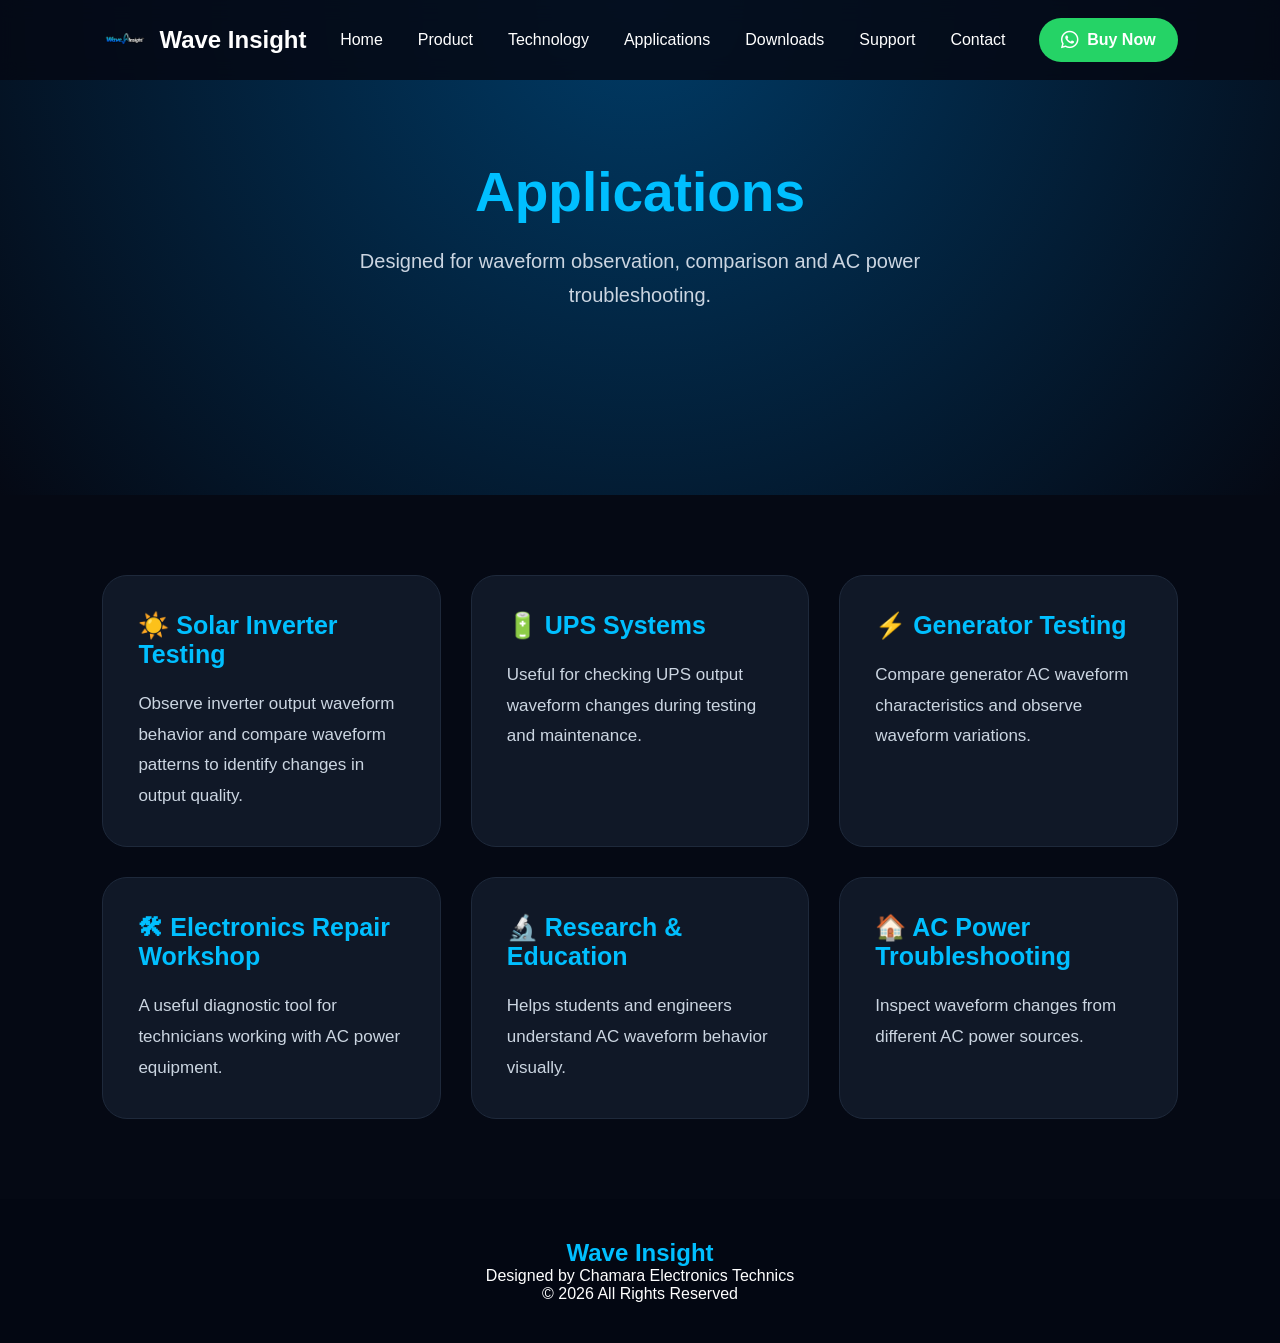
==== applications.html @ 0318fe00 "Add files via upload Add Wave Insight website files" ====
<!DOCTYPE html>
<html lang="en">

<head>

<meta charset="UTF-8">
<meta name="viewport" content="width=device-width, initial-scale=1.0">

<title>Wave Insight - Applications</title>

<link rel="stylesheet" href="style.css">

<link rel="stylesheet"
href="https://cdnjs.cloudflare.com/ajax/libs/font-awesome/6.7.2/css/all.min.css">

</head>


<body>


<header>

<div class="logo">

<img src="images/logo.png">

<span>Wave Insight</span>

</div>

<div class="menu-toggle" id="menuToggle">
    <i class="fa-solid fa-bars"></i>
</div>

<div class="menu-overlay" id="menuOverlay"></div>

<nav id="mobileMenu">

<div class="close-menu" id="closeMenu">
    <i class="fa-solid fa-xmark"></i>
</div>

<a href="index.html">Home</a>

<a href="product.html">Product</a>

<a href="technology.html">Technology</a>

<a href="applications.html">Applications</a>

<a href="downloads.html">Downloads</a>

<a href="support.html">Support</a>

<a href="contact.html">Contact</a>

</nav>


<a href="https://wa.me/94776521833?text=Hello,%20I%20would%20like%20to%20purchase%20the%20Wave%20Insight%20AC%20Waveform%20Analyzer."
class="buy-btn"
target="_blank">

<i class="fa-brands fa-whatsapp"></i>
<span>Buy Now</span>

</a>


</header>





<section class="app-hero">


<h1>
Applications
</h1>


<p>
Designed for waveform observation,
comparison and AC power troubleshooting.
</p>


</section>





<section class="applications">



<div class="app-card">


<h2>
☀️ Solar Inverter Testing
</h2>


<p>

Observe inverter output waveform behavior
and compare waveform patterns to identify
changes in output quality.

</p>


</div>





<div class="app-card">


<h2>
🔋 UPS Systems
</h2>


<p>

Useful for checking UPS output waveform
changes during testing and maintenance.

</p>


</div>





<div class="app-card">


<h2>
⚡ Generator Testing
</h2>


<p>

Compare generator AC waveform characteristics
and observe waveform variations.

</p>


</div>





<div class="app-card">


<h2>
🛠 Electronics Repair Workshop
</h2>


<p>

A useful diagnostic tool for technicians
working with AC power equipment.

</p>


</div>




<div class="app-card">


<h2>
🔬 Research & Education
</h2>


<p>

Helps students and engineers understand
AC waveform behavior visually.

</p>


</div>




<div class="app-card">


<h2>
🏠 AC Power Troubleshooting
</h2>


<p>

Inspect waveform changes from different
AC power sources.

</p>


</div>



</section>





<footer>


<h2>
Wave Insight
</h2>


<p>
Designed by Chamara Electronics Technics
</p>


<p>
© 2026 All Rights Reserved
</p>


</footer>

<script src="script.js"></script>

</body>

</html>
---- style.css ----
*{
    margin:0;
    padding:0;
    box-sizing:border-box;
    font-family:Arial, Helvetica, sans-serif;
}


body{

    background:#050914;
    color:white;
    overflow-x:hidden;

}


/* HEADER */

header{

    height:80px;
    width:100%;

    display:flex;
    align-items:center;
    justify-content:space-between;

    padding:0 8%;

    background:rgba(5,9,20,0.85);
    backdrop-filter:blur(10px);

    position:fixed;
    top:0;
    z-index:1000;

}


.logo{

    display:flex;
    align-items:center;
    gap:12px;

    font-size:24px;
    font-weight:bold;

}


.logo img{

    width:45px;
    height:45px;
    object-fit:contain;

}



@media(max-width:900px){



    .hero{
        flex-direction:column;
        text-align:center;
    }

    .hero-text{
        width:100%;
    }

    .hero-text h1{
        font-size:42px;
    }

    .product{
        width:80%;
        margin-top:40px;
    }

    .cards{
        grid-template-columns:1fr;
    }

}

nav{

    display:flex;

    align-items:center;

    gap:35px;

}

nav a{

    color:white;
    text-decoration:none;
    font-size:16px;

    transition:.3s;

}


nav a:hover{

    color:#00bfff;

}



button{

    background:#009cff;

    color:white;

    border:none;

    padding:12px 28px;

    border-radius:30px;

    font-size:16px;

    cursor:pointer;

    transition:.3s;

}


button:hover{

    transform:scale(1.05);

    box-shadow:0 0 20px #009cff;

}



/* HERO */

.hero{

    min-height:100vh;

    display:flex;

    align-items:center;

    justify-content:space-between;

    padding:120px 8% 50px;

    position:relative;

    overflow:hidden;

}



.hero-text{

    width:50%;

    z-index:2;

}



.hero-text h1{

    font-size:60px;

    line-height:1.1;

}



.hero-text h2{

    margin-top:20px;

    color:#00bfff;

    font-size:30px;

}


.hero-text p{

    margin-top:25px;

    font-size:18px;

    line-height:1.7;

    color:#cbd5e1;

    max-width:550px;

}



.buttons{

    margin-top:35px;

    display:flex;

    gap:20px;

}


.outline{

    background:transparent;

    border:1px solid #009cff;

}



/* PRODUCT IMAGE */

.product{

    width:40%;

    z-index:2;

}



.product img{

    width:100%;

    filter:drop-shadow(0 0 40px #009cff);

}



/* WAVE BACKGROUND */


.wave{

    position:absolute;

    bottom:50px;

    left:-10%;

    width:120%;

    height:200px;

    border-top:3px solid #00bfff;

    border-radius:50%;

    opacity:.6;

    animation:moveWave 4s infinite linear;

}



@keyframes moveWave{

    0%{

        transform:translateX(0);

    }

    100%{

        transform:translateX(-200px);

    }

}




/* FEATURES */


.features{

    padding:80px 8%;

    text-align:center;

}


.features h1{

    font-size:45px;

    margin-bottom:50px;

}



.cards{

    display:grid;

    grid-template-columns:repeat(3,1fr);

    gap:30px;

}



.card{

    background:#101827;

    padding:35px;

    border-radius:20px;

    transition:.3s;

    border:1px solid #1e293b;

}



.card:hover{

    transform:translateY(-10px);

    border-color:#00bfff;

    box-shadow:0 0 25px #004cff55;

}



.card h3{

    color:#00bfff;

    margin-bottom:15px;

}


.card p{

    color:#cbd5e1;

}



/* ABOUT */


.about{

    padding:80px 10%;

    text-align:center;

    background:#080f1f;

}


.about h1{

    color:#00bfff;

}



.about h2{

    font-size:35px;

    margin:15px;

}



.about p{

    max-width:700px;

    margin:auto;

    color:#cbd5e1;

    line-height:1.8;

}




/* FOOTER */


footer{

    text-align:center;

    padding:40px;

    background:#030712;

}



footer h2{

    color:#00bfff;

}



/* MOBILE */


@media(max-width:900px){


header{

    padding:0 5%;

}


nav{

    display:none;

}



.hero{

    flex-direction:column;

    text-align:center;

}


.hero-text{

    width:100%;

}


.hero-text h1{

    font-size:42px;

}


.product{

    width:80%;

    margin-top:40px;

}



.cards{

    grid-template-columns:1fr;

}



}
.scope{

    position:absolute;

    bottom:40px;

    left:0;

    width:100%;

    height:200px;

    opacity:0.35;

}



.scope svg{

    width:100%;

    height:100%;

}



#signal{

    fill:none;

    stroke:#00bfff;

    stroke-width:4;

    stroke-linecap:round;

    filter:
    drop-shadow(0 0 10px #00bfff);


    stroke-dasharray:1000;

    stroke-dashoffset:1000;

    animation:
    drawWave 3s linear infinite;

}



@keyframes drawWave{


0%{

stroke-dashoffset:1000;

}


100%{

stroke-dashoffset:0;

}


}
.product-page{

    min-height:100vh;

    display:flex;

    align-items:center;

    justify-content:center;

    gap:60px;

    padding:140px 8% 80px;

}


.product-image{

    width:40%;

    text-align:center;

}


.product-image img{

    width:100%;

    max-width:450px;

    height:auto;

    object-fit:contain;

    filter:drop-shadow(0 0 35px #009cff);

}



.product-info{

    width:50%;

}


.product-info h1{

    font-size:50px;

    color:#00bfff;

}


.product-info h2{

    font-size:30px;

    margin:15px 0;

}


.product-info p{

    color:#cbd5e1;

    line-height:1.8;

    font-size:18px;

}



.product-features{

    margin-top:30px;

}



.product-features div{

    margin:15px 0;

    background:#101827;

    padding:15px 20px;

    border-radius:10px;

}



.included{

    padding:80px 8%;

    text-align:center;

}




@media(max-width:900px){


.product-page{

    flex-direction:column;

}


.product-image,
.product-info{

    width:100%;

}


.product-image img{

    max-width:300px;

}


}
/* TECHNOLOGY PAGE */


.tech-hero{

    min-height:60vh;

    padding:160px 8% 80px;

    text-align:center;

    background:
    radial-gradient(circle at top,#003b66,#050914);

}



.tech-hero h1{

    font-size:55px;

    color:#00bfff;

    margin-bottom:20px;

}



.tech-hero p{

    font-size:20px;

    color:#cbd5e1;

    max-width:700px;

    margin:auto;

    line-height:1.7;

}




.tech-content{

    padding:80px 8%;

    display:grid;

    grid-template-columns:repeat(2,1fr);

    gap:35px;

}




.tech-card{

    background:#101827;

    border:1px solid #1e293b;

    padding:40px;

    border-radius:25px;

    transition:.4s;

}



.tech-card:hover{

    transform:translateY(-10px);

    border-color:#00bfff;

    box-shadow:
    0 0 30px rgba(0,191,255,0.3);

}



.tech-card h2{

    color:#00bfff;

    margin-bottom:20px;

    font-size:28px;

}



.tech-card p{

    color:#cbd5e1;

    line-height:1.8;

    font-size:17px;

}




.tech-display{

    padding:80px 8%;

    text-align:center;

    background:#080f1f;

}



.tech-display h1{

    font-size:40px;

    margin-bottom:50px;

}



.tech-grid{

    display:grid;

    grid-template-columns:repeat(4,1fr);

    gap:25px;

}



.tech-grid div{

    background:#101827;

    padding:30px;

    border-radius:20px;

    border:1px solid #1e293b;

}



.tech-grid h3{

    color:#00bfff;

    margin-bottom:15px;

}



.tech-grid p{

    color:#cbd5e1;

}




@media(max-width:900px){


.tech-content{

    grid-template-columns:1fr;

}



.tech-grid{

    grid-template-columns:1fr;

}



.tech-hero h1{

    font-size:40px;

}


}
/* APPLICATIONS PAGE */


.app-hero{

    min-height:55vh;

    padding:160px 8% 80px;

    text-align:center;

    background:
    radial-gradient(circle at top,#003b66,#050914);

}



.app-hero h1{

    font-size:55px;

    color:#00bfff;

    margin-bottom:20px;

}



.app-hero p{

    color:#cbd5e1;

    font-size:20px;

    max-width:700px;

    margin:auto;

    line-height:1.7;

}




.applications{

    padding:80px 8%;

    display:grid;

    grid-template-columns:repeat(3,1fr);

    gap:30px;

}




.app-card{

    background:#101827;

    padding:35px;

    border-radius:25px;

    border:1px solid #1e293b;

    transition:.4s;

}




.app-card:hover{

    transform:translateY(-10px);

    border-color:#00bfff;

    box-shadow:
    0 0 30px rgba(0,191,255,0.3);

}




.app-card h2{

    color:#00bfff;

    font-size:25px;

    margin-bottom:20px;

}




.app-card p{

    color:#cbd5e1;

    line-height:1.8;

    font-size:17px;

}





@media(max-width:900px){


.applications{

    grid-template-columns:1fr;

}


.app-hero h1{

    font-size:40px;

}


}
/* DOWNLOADS PAGE */


.download-hero{

    min-height:55vh;

    padding:160px 8% 80px;

    text-align:center;

    background:
    radial-gradient(circle at top,#003b66,#050914);

}



.download-hero h1{

    font-size:50px;

    color:#00bfff;

    margin-bottom:20px;

}



.download-hero p{

    color:#cbd5e1;

    font-size:20px;

    max-width:700px;

    margin:auto;

    line-height:1.7;

}





.downloads{

    padding:80px 8%;

    display:grid;

    grid-template-columns:repeat(3,1fr);

    gap:35px;

}





.download-card{

    background:#101827;

    padding:40px;

    border-radius:25px;

    border:1px solid #1e293b;

    text-align:center;

    transition:.4s;

}





.download-card:hover{

    transform:translateY(-10px);

    border-color:#00bfff;

    box-shadow:
    0 0 30px rgba(0,191,255,0.3);

}





.download-card h2{

    color:#00bfff;

    margin-bottom:20px;

    font-size:28px;

}




.download-card p{

    color:#cbd5e1;

    line-height:1.8;

    margin-bottom:30px;

}





.download-btn{

    display:inline-block;

    background:#009cff;

    color:white;

    padding:12px 30px;

    border-radius:30px;

    text-decoration:none;

    transition:.3s;

}





.download-btn:hover{

    box-shadow:0 0 20px #009cff;

    transform:scale(1.05);

}





@media(max-width:900px){


.downloads{

    grid-template-columns:1fr;

}


.download-hero h1{

    font-size:38px;

}


}
/* SUPPORT PAGE */


.support-hero{

    min-height:55vh;

    padding:160px 8% 80px;

    text-align:center;

    background:
    radial-gradient(circle at top,#003b66,#050914);

}



.support-hero h1{

    font-size:55px;

    color:#00bfff;

    margin-bottom:20px;

}



.support-hero p{

    color:#cbd5e1;

    font-size:20px;

    max-width:700px;

    margin:auto;

    line-height:1.7;

}




.faq{

    padding:80px 8%;

    display:grid;

    grid-template-columns:repeat(2,1fr);

    gap:30px;

}





.faq-card{

    background:#101827;

    padding:35px;

    border-radius:25px;

    border:1px solid #1e293b;

    transition:.4s;

}





.faq-card:hover{

    transform:translateY(-8px);

    border-color:#00bfff;

    box-shadow:
    0 0 25px rgba(0,191,255,0.3);

}





.faq-card h2{

    color:#00bfff;

    font-size:25px;

    margin-bottom:20px;

}





.faq-card p{

    color:#cbd5e1;

    line-height:1.8;

    font-size:17px;

}





@media(max-width:900px){


.faq{

    grid-template-columns:1fr;

}



.support-hero h1{

    font-size:40px;

}


}
/* CONTACT PAGE */


.contact-hero{

    min-height:55vh;

    padding:160px 8% 80px;

    text-align:center;

    background:
    radial-gradient(circle at top,#003b66,#050914);

}



.contact-hero h1{

    font-size:55px;

    color:#00bfff;

    margin-bottom:20px;

}



.contact-hero p{

    color:#cbd5e1;

    font-size:20px;

    max-width:700px;

    margin:auto;

    line-height:1.7;

}





.contact-section{

    padding:80px 8%;

    display:grid;

    grid-template-columns:repeat(3,1fr);

    gap:30px;

}





.contact-card{

    background:#101827;

    padding:40px;

    border-radius:25px;

    border:1px solid #1e293b;

    text-align:center;

    transition:.4s;

}





.contact-card:hover{

    transform:translateY(-10px);

    border-color:#00bfff;

    box-shadow:
    0 0 30px rgba(0,191,255,0.3);

}





.contact-card h2{

    color:#00bfff;

    margin-bottom:20px;

    font-size:28px;

}





.contact-card p{

    color:#cbd5e1;

    line-height:1.8;

}





.contact-message{

    padding:80px 8%;

    text-align:center;

    background:#080f1f;

}




.contact-message h1{

    font-size:40px;

    color:#00bfff;

    margin-bottom:20px;

}



.contact-message p{

    color:#cbd5e1;

    font-size:18px;

    margin-bottom:35px;

}





@media(max-width:900px){


.contact-section{

    grid-template-columns:1fr;

}


.contact-hero h1{

    font-size:40px;

}


}
/* PATENT BADGE */


.patent-badge{

    margin-top:25px;

    display:inline-block;

    background:#101827;

    border:1px solid #00bfff;

    padding:15px 25px;

    border-radius:15px;

    text-align:center;

    box-shadow:
    0 0 20px rgba(0,191,255,0.25);

}



.patent-badge span{

    color:#00bfff;

    font-size:22px;

    font-weight:bold;

}



.patent-badge p{

    color:#cbd5e1;

    margin:8px 0 0;

    font-size:14px;

}
/* BUY BUTTON */

.primary-btn{

    background:#009cff;
    color:white;
    padding:10px 20px;
    border-radius:8px;
    text-decoration:none;
    font-weight:bold;
    transition:.3s;

}

.primary-btn:hover{

    transform:scale(1.05);
    box-shadow:0 0 20px #009cff;

}
.buy-btn{

    display:inline-flex;
    align-items:center;
    justify-content:center;
    gap:8px;

    background:#25D366;
    color:white;

    padding:12px 22px;

    border-radius:30px;

    text-decoration:none;
    font-weight:bold;

    transition:.3s;

}

.buy-btn i{

    font-size:20px;

}

.buy-btn:hover{

    background:#1EBE5D;

    transform:scale(1.05);

    box-shadow:0 0 20px #25D366;

}

/* OUTLINE BUTTON */


.outline{

    display:inline-block;

    color:#00bfff;

    border:2px solid #00bfff;

    padding:12px 30px;

    border-radius:30px;

    text-decoration:none;

    font-weight:bold;

    transition:.3s;

}



.outline:hover{

    background:#00bfff;

    color:white;

    box-shadow:
    0 0 25px #00bfff;

}
/* CONTACT LINKS */

.contact-card a{

    color:white;
    text-decoration:none;
    transition:.3s;

}

.contact-card a:hover{

    color:#00bfff;

}

.contact-card i{

    margin-right:10px;

    color:#00bfff;

}

/* WAVEFORM GALLERY */

.wave-gallery{

    padding:80px 8%;

    text-align:center;

}

.wave-gallery h1{

    font-size:42px;

    color:#00bfff;

    margin-bottom:20px;

}

.wave-gallery>p{

    color:#cbd5e1;

    max-width:750px;

    margin:0 auto 50px;

    line-height:1.8;

}

.wave-grid{

    display:grid;

    grid-template-columns:repeat(2,1fr);

    gap:35px;

}

.wave-card{

    background:#101827;

    border:1px solid #1e293b;

    border-radius:20px;

    overflow:hidden;

    transition:.3s;

}

.wave-card:hover{

    transform:translateY(-8px);

    border-color:#00bfff;

    box-shadow:0 0 25px rgba(0,191,255,.3);

}

.wave-card img{

    width:100%;
    height:260px;

    object-fit:contain;

    background:#000;

    padding:10px;

}
.wave-card h3{

    color:#00bfff;

    margin:20px 0 10px;

}

.wave-card p{

    color:#cbd5e1;

    padding:0 20px 25px;

    line-height:1.7;

}

@media(max-width:900px){

.wave-grid{

grid-template-columns:1fr;

}

}

/* Hamburger */

.menu-toggle{

    display:none;
    font-size:30px;
    color:#fff;
    cursor:pointer;
    z-index:1100;

}

/* Overlay */

.menu-overlay{

    position:fixed;

    top:0;
    left:0;

    width:100%;
    height:100%;

    background:rgba(0,0,0,.55);

    opacity:0;

    visibility:hidden;

    transition:.3s;

    z-index:998;

}

.menu-overlay.active{

    opacity:1;

    visibility:visible;

}

/* Close button */

.close-menu{

    display:none;

    font-size:30px;

    color:white;

    padding:20px;

    text-align:right;

    cursor:pointer;

}

/* Mobile */

@media(max-width:900px){

header{

    display:flex;

    justify-content:space-between;

    align-items:center;

    position:relative;

    padding:0 20px;

}

.menu-toggle{

    display:block;

    position:absolute;

    right:20px;

    top:50%;

    transform:translateY(-50%);

    font-size:30px;

    cursor:pointer;

}

.buy-btn{

    display:none;

}

#mobileMenu{

    position:fixed;

    top:0;

    right:-300px;

    width:280px;

    height:100vh;

    background:#081320;

    display:flex;

    flex-direction:column;

    align-items:flex-start;

    padding-top:20px;

    transition:.35s ease;

    z-index:999;

    box-shadow:-10px 0 30px rgba(0,0,0,.4);

}

#mobileMenu.active{

    right:0;

}

.close-menu{

    display:block;

    width:100%;

}

#mobileMenu a{

    width:100%;

    padding:18px 30px;

    border-bottom:1px solid rgba(255,255,255,.08);

}

#mobileMenu a:hover{

    background:#12243a;

    color:#38bdf8;

}

}
@media (max-width:900px){

    nav{
        display:none;
    }

    #mobileMenu{
        display:flex;
    }

}
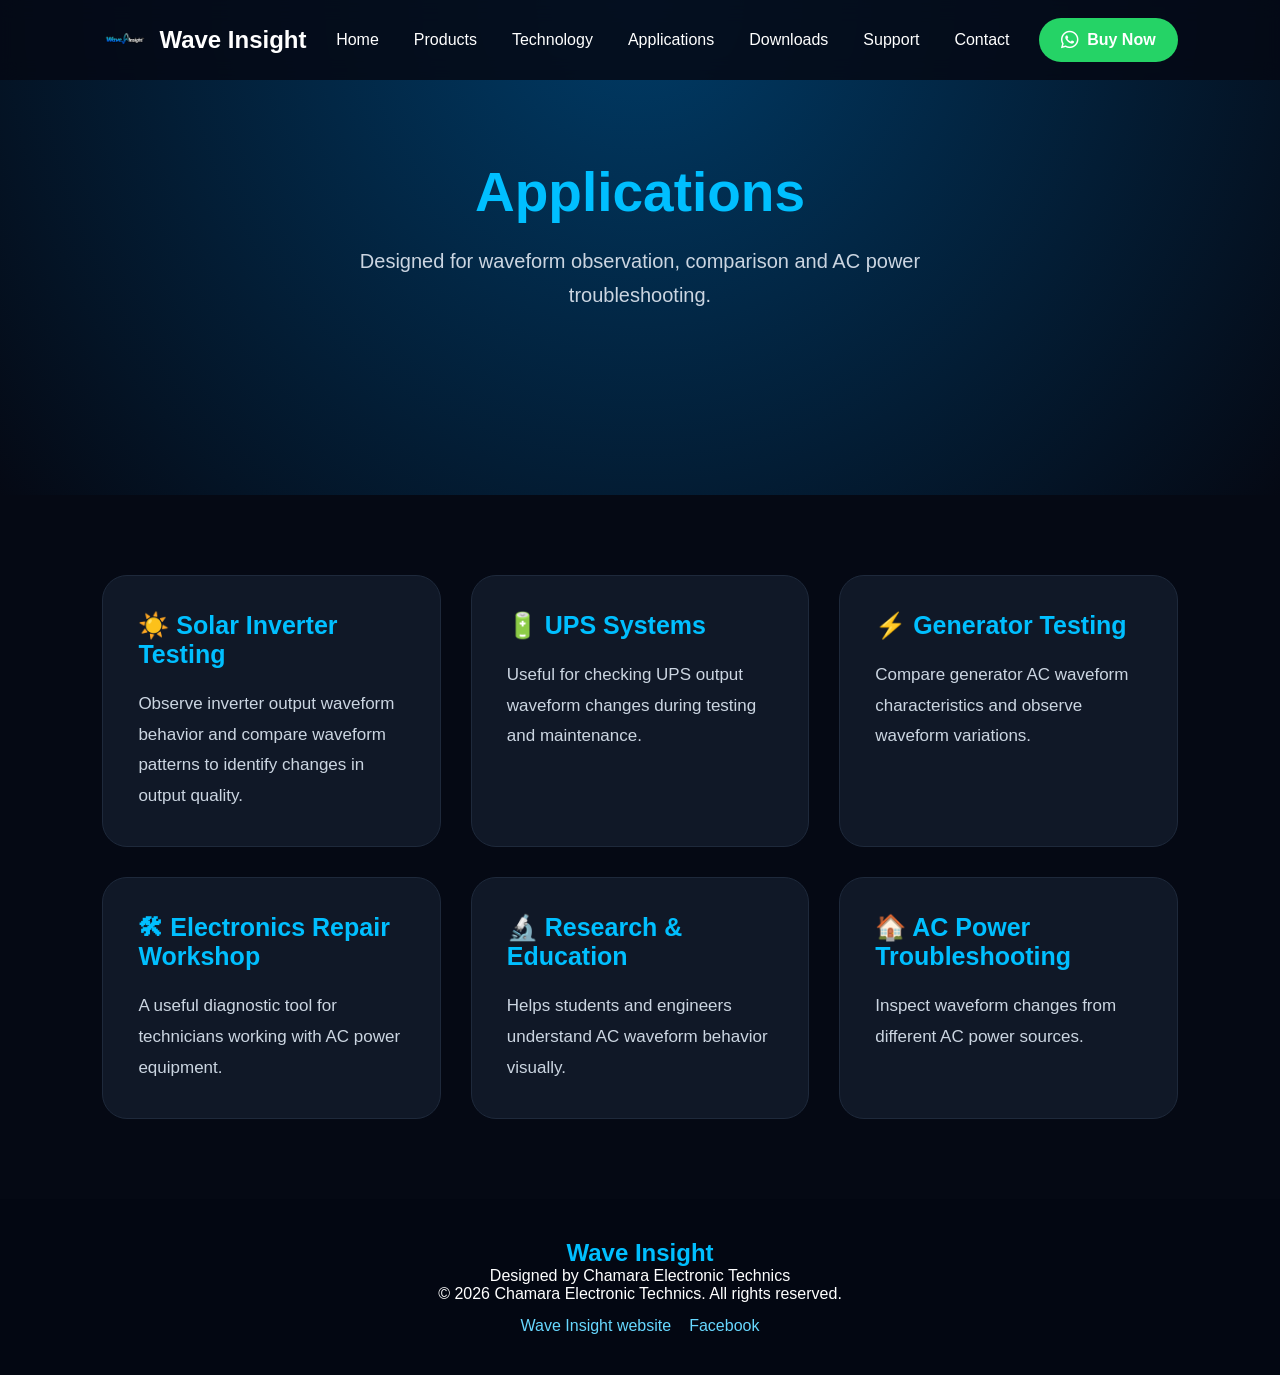
==== commit 58bf2c90: "Add Wi-Fi100 product pages and site branding" ====
--- a/applications.html
+++ b/applications.html
@@ -43,7 +43,7 @@
 
 <a href="index.html">Home</a>
 
-<a href="product.html">Product</a>
+<a href="products.html">Products</a>
 
 <a href="technology.html">Technology</a>
 
@@ -242,12 +242,14 @@
 
 
 <p>
-Designed by Chamara Electronics Technics
-</p>
-
-
-<p>
-© 2026 All Rights Reserved
+Designed by Chamara Electronic Technics
+</p>
+
+
+<p>© 2026 Chamara Electronic Technics. All rights reserved.</p>
+<p class="footer-links">
+  <a href="https://chamarasampath.github.io/wave-insight/">Wave Insight website</a>
+  <a href="https://web.facebook.com/WaveInsightLK/" target="_blank" rel="noopener noreferrer">Facebook</a>
 </p>
 
 
@@ -257,4 +259,4 @@
 
 </body>
 
-</html>+</html>
--- a/style.css
+++ b/style.css
@@ -451,6 +451,230 @@
 
     color:#00bfff;
 
+}
+
+.footer-links{
+    display:flex;
+    justify-content:center;
+    flex-wrap:wrap;
+    gap:18px;
+    margin-top:14px;
+}
+
+.footer-links a{
+    color:#67d8ff;
+    text-decoration:none;
+}
+
+.footer-links a:hover{
+    color:#ffffff;
+    text-decoration:underline;
+}
+
+.catalog-hero{
+    padding:150px 8% 50px;
+    text-align:center;
+    background:radial-gradient(circle at top,#003b66,#050914 65%);
+}
+
+.catalog-hero h1{
+    color:#00bfff;
+    font-size:clamp(36px,5vw,54px);
+    margin-bottom:14px;
+}
+
+.catalog-hero p{
+    max-width:720px;
+    margin:0 auto;
+    color:#cbd5e1;
+    font-size:18px;
+    line-height:1.7;
+}
+
+.catalog-grid{
+    display:grid;
+    grid-template-columns:repeat(2,minmax(0,1fr));
+    gap:30px;
+    padding:55px 8% 90px;
+    max-width:1440px;
+    margin:auto;
+}
+
+.catalog-card{
+    overflow:hidden;
+    background:#101827;
+    border:1px solid #1e293b;
+    border-radius:24px;
+    box-shadow:0 18px 55px #0005;
+}
+
+.catalog-card img{
+    display:block;
+    width:100%;
+    height:320px;
+    object-fit:contain;
+    background:#f4f5f7;
+    padding:18px;
+}
+
+.catalog-card-content{
+    padding:28px;
+}
+
+.catalog-model{
+    display:inline-block;
+    margin-bottom:12px;
+    color:#00d4ff;
+    font-weight:700;
+    letter-spacing:.12em;
+    text-transform:uppercase;
+}
+
+.catalog-card h2{
+    margin-bottom:10px;
+    color:#ffffff;
+    font-size:30px;
+}
+
+.catalog-card p{
+    color:#cbd5e1;
+    line-height:1.7;
+}
+
+.catalog-card ul{
+    margin:18px 0 24px 20px;
+    color:#dbe7f5;
+    line-height:1.8;
+}
+
+.catalog-card .primary-btn,
+.catalog-card .outline{
+    display:inline-block;
+}
+
+.wifi-product-page{
+    min-height:auto;
+    padding-top:135px;
+}
+
+.wifi-product-page .product-image img{
+    max-width:560px;
+    border-radius:18px;
+    background:#f4f5f7;
+    filter:drop-shadow(0 16px 30px #0007);
+}
+
+.wifi-feature-grid{
+    display:grid;
+    grid-template-columns:repeat(3,minmax(0,1fr));
+    gap:18px;
+    padding:20px 8% 80px;
+}
+
+.wifi-feature-card{
+    padding:24px;
+    border:1px solid #1e293b;
+    border-radius:18px;
+    background:#101827;
+}
+
+.wifi-feature-card h3{
+    color:#00bfff;
+    margin-bottom:10px;
+}
+
+.wifi-feature-card p{
+    color:#cbd5e1;
+    line-height:1.65;
+}
+
+.dashboard-gallery{
+    padding:0 8% 85px;
+}
+
+.dashboard-gallery-heading{
+    max-width:760px;
+    margin:0 auto 30px;
+    text-align:center;
+}
+
+.dashboard-gallery-heading h2{
+    color:#00bfff;
+    font-size:clamp(28px,4vw,40px);
+    margin-bottom:12px;
+}
+
+.dashboard-gallery-heading p{
+    color:#cbd5e1;
+    line-height:1.7;
+}
+
+.dashboard-grid{
+    display:grid;
+    grid-template-columns:repeat(2,minmax(0,1fr));
+    gap:22px;
+    max-width:1440px;
+    margin:auto;
+}
+
+.dashboard-grid figure{
+    overflow:hidden;
+    border:1px solid #1e293b;
+    border-radius:18px;
+    background:#101827;
+}
+
+.dashboard-grid img{
+    display:block;
+    width:100%;
+    height:auto;
+}
+
+.dashboard-grid figcaption{
+    padding:14px 18px;
+    color:#dbe7f5;
+    text-align:center;
+}
+
+.video-placeholder-section{
+    padding:0 8% 90px;
+    text-align:center;
+}
+
+.video-placeholder{
+    max-width:900px;
+    margin:auto;
+    padding:52px 24px;
+    border:1px dashed #00bfff88;
+    border-radius:22px;
+    background:linear-gradient(135deg,#101827,#0a1323);
+}
+
+.video-placeholder i{
+    color:#00bfff;
+    font-size:40px;
+    margin-bottom:15px;
+}
+
+.video-placeholder h2{
+    color:#ffffff;
+    margin-bottom:10px;
+}
+
+.video-placeholder p{
+    color:#cbd5e1;
+}
+
+@media(max-width:900px){
+    .catalog-grid,
+    .wifi-feature-grid,
+    .dashboard-grid{
+        grid-template-columns:1fr;
+    }
+
+    .catalog-card img{
+        height:260px;
+    }
 }
 
 
@@ -1944,12 +2168,36 @@
     cursor:pointer;
 
 }
-
 .buy-btn{
-
+    display:inline-flex;
+    align-items:center;
+    justify-content:center;
+    gap:6px;
+    background:#25D366;
+    color:white;
+    padding:10px 16px;
+    border-radius:25px;
+    text-decoration:none;
+    font-weight:bold;
+    font-size:14px;
+    position:absolute;
+    right:70px;
+    top:50%;
+    transform:translateY(-50%);
+    z-index:1100;
+}
+
+.buy-btn span{
     display:none;
-
-}
+}
+
+.buy-btn i{
+    font-size:22px;
+    margin:0;
+}
+
+
+
 
 #mobileMenu{
 
@@ -2024,4 +2272,46 @@
         display:flex;
     }
 
-}+}
+
+/* ===== VIDEO SECTION ===== */
+.video-section {
+    max-width: 900px;
+    margin: 60px auto;
+    padding: 20px;
+    text-align: center;
+}
+
+.video-section h1 {
+    font-size: 2rem;
+    margin-bottom: 10px;
+    color: #333;
+}
+
+.video-section p {
+    font-size: 1.1rem;
+    color: #666;
+    margin-bottom: 30px;
+}
+
+/* ===== RESPONSIVE VIDEO CONTAINER ===== */
+.video-container {
+    position: relative;
+    width: 100%;
+    max-width: 800px;
+    margin: 0 auto;
+    padding-bottom: 56.25%;
+    height: 0;
+    overflow: hidden;
+    border-radius: 12px;
+    box-shadow: 0 8px 25px rgba(0, 0, 0, 0.2);
+}
+
+.video-container iframe {
+    position: absolute;
+    top: 0;
+    left: 0;
+    width: 100%;
+    height: 100%;
+    border-radius: 12px;
+}
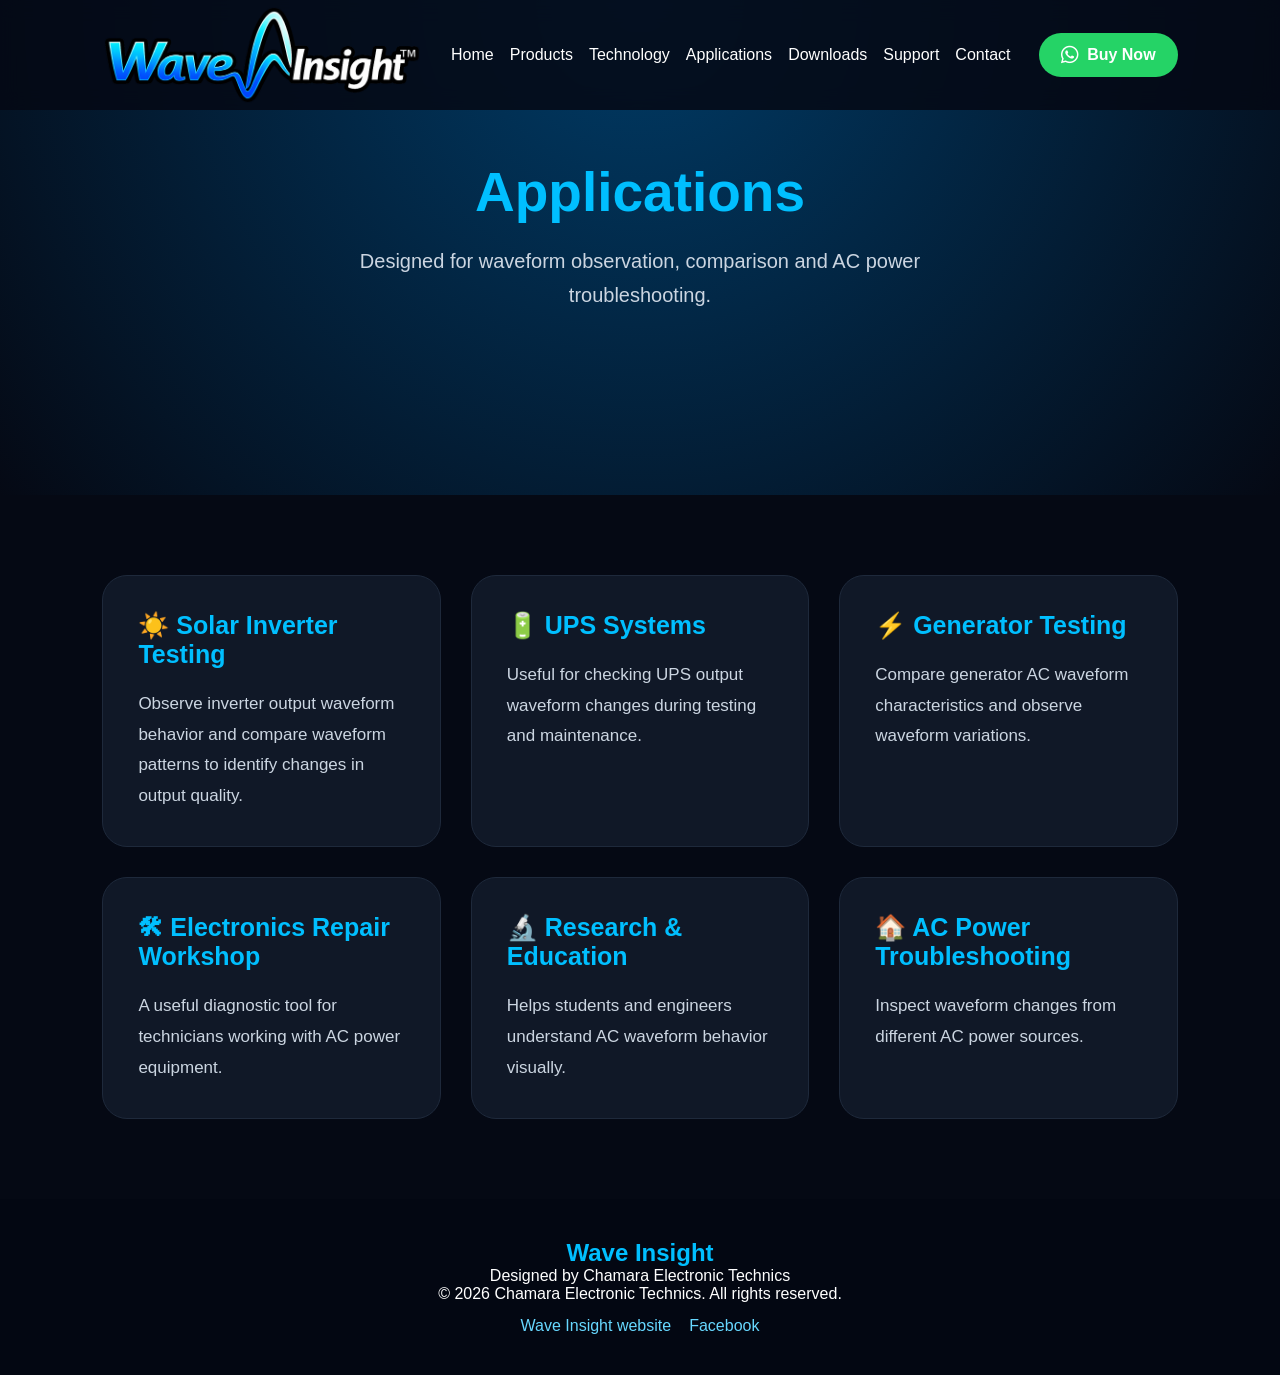
==== commit 67c9eab4: "Enlarge site logo and add firmware release listing" ====
--- a/applications.html
+++ b/applications.html
@@ -23,7 +23,7 @@
 
 <div class="logo">
 
-<img src="images/logo.png">
+<img src="images/logo-header.png" alt="Wave Insight">
 
 <span>Wave Insight</span>
 
--- a/style.css
+++ b/style.css
@@ -19,7 +19,7 @@
 
 header{
 
-    height:80px;
+    height:110px;
     width:100%;
 
     display:flex;
@@ -42,7 +42,8 @@
 
     display:flex;
     align-items:center;
-    gap:12px;
+    flex:0 0 320px;
+    width:320px;
 
     font-size:24px;
     font-weight:bold;
@@ -52,9 +53,17 @@
 
 .logo img{
 
-    width:45px;
-    height:45px;
+    display:block;
+    width:320px;
+    max-width:100%;
+    height:auto;
     object-fit:contain;
+
+}
+
+.logo span{
+
+    display:none;
 
 }
 
@@ -94,7 +103,45 @@
 
     align-items:center;
 
-    gap:35px;
+    gap:16px;
+
+}
+
+@media (min-width:901px) and (max-width:1250px){
+
+    header{
+        padding:0 20px;
+    }
+
+    .logo{
+        flex-basis:230px;
+        width:230px;
+    }
+
+    .logo img{
+        width:230px;
+    }
+
+    nav{
+        gap:10px;
+    }
+
+    nav a{
+        font-size:14px;
+    }
+
+}
+
+@media(max-width:480px){
+
+    .logo{
+        flex-basis:180px;
+        width:180px;
+    }
+
+    .logo img{
+        width:180px;
+    }
 
 }
 
@@ -314,6 +361,12 @@
     padding:80px 8%;
 
     text-align:center;
+
+}
+
+.legacy-features{
+
+    background:#080f1f;
 
 }
 
@@ -1010,6 +1063,38 @@
 
 }
 
+.tech-section-heading{
+
+    grid-column:1 / -1;
+
+    margin:0 0 4px;
+
+    color:#00bfff;
+
+    font-size:36px;
+
+    text-align:center;
+
+}
+
+.tech-section-intro{
+
+    grid-column:1 / -1;
+
+    max-width:820px;
+
+    margin:-8px auto 12px;
+
+    color:#cbd5e1;
+
+    font-size:17px;
+
+    line-height:1.8;
+
+    text-align:center;
+
+}
+
 
 
 
@@ -1156,6 +1241,12 @@
 .tech-hero h1{
 
     font-size:40px;
+
+}
+
+.tech-section-heading{
+
+    font-size:30px;
 
 }
 
@@ -2139,6 +2230,8 @@
 
 header{
 
+    height:80px;
+
     display:flex;
 
     justify-content:space-between;
@@ -2149,6 +2242,15 @@
 
     padding:0 20px;
 
+}
+
+.logo{
+    flex:0 0 220px;
+    width:220px;
+}
+
+.logo img{
+    width:220px;
 }
 
 .menu-toggle{
